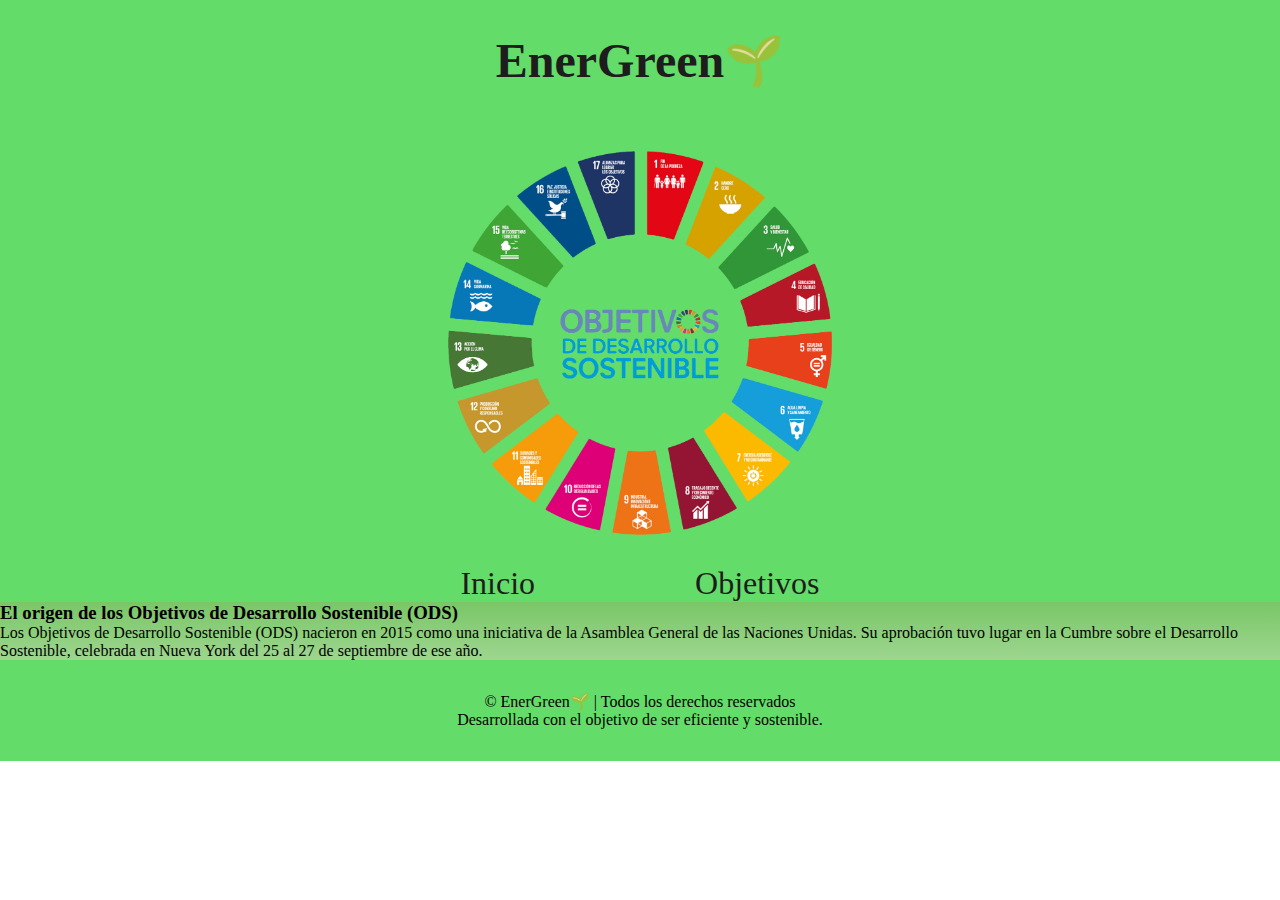
==== index.html @ ec829e60 "pagina con menu, hacer index." ====
<!DOCTYPE html>
<html lang="en">
<head>
    <meta charset="UTF-8">
    <meta name="viewport" content="width=device-width, initial-scale=1.0">
    <title>pagina sostenible</title>
    <link rel="stylesheet" href="./css/pagina_sostenible_estilo.css">
</head>
<body>
<header class="encabezado">
    <h1 class="encabezado_titulo">EnerGreen🌱</h1>
    <img class="encabezado_img" src="./assets/ODS-ci╠ürculo.png" alt="ODS">
    <nav class="encabezado_menu">
        <ol class="menu__lista">
            <li class="lista__menu"><a class="menu__enlaces">Inicio</a></li>
            <li class="lista__menu"><a class="menu__enlaces">Objetivos</a></li>
        </ol>
    </nav>
</header>
<main class="cuerpo">
    <seccion class="cuerpo_seccion">
        <article class="seccion__articulo">
            <h3 class="articulo__titulo">El origen de los Objetivos de Desarrollo Sostenible (ODS)</h3>
            <p class="articulo__texto">Los Objetivos de Desarrollo Sostenible (ODS) nacieron en 2015 como una iniciativa de la Asamblea General de las Naciones Unidas. Su aprobación tuvo lugar en la Cumbre sobre el Desarrollo Sostenible, celebrada en Nueva York del 25 al 27 de septiembre de ese año.</p>
        </article>
    </seccion>
</main>

<footer>
        <p>© EnerGreen🌱 | Todos los derechos reservados</p>
        <p>Desarrollada con el objetivo de ser eficiente y sostenible.</p>
</footer>
</body>
</html>
---- css/pagina_sostenible_estilo.css ----
:root {
    --primary-color: hsl(108, 46%, 59%);
    --secondary-color: #63dc69;
    --background-color: #F2E9DC;
    --text-color: #1e1c1c;

}



*{
    margin:0;
    padding: 0;
}


.body{
    background-color: var(--primary-color);
    width: 100%;
}
.encabezado {
    display: flex;
    justify-content: center;
    flex-direction: column;
    align-items: center;
    background-color: var(--secondary-color);
    color: var(--text-color);
    width: 100%;
}

.encabezado_titulo {
    font-size: 3rem;
    font-weight: bold;
    text-align: center;
    padding: 2rem;
}





.encabezado_img {
    width: 30%;
    margin: 30px;
}

.menu__lista{
    display: flex;
    justify-content: center;
    align-items: center;
    flex-direction: row;
    list-style-type: none;
    gap: 10rem;
}

.menu__enlaces{
    font-size: 2rem;
}
.cuerpo {
    width: 100%;
    display: flex;
    flex-wrap: wrap;
    justify-content: space-around;
    flex-direction: row;
    gap:1.5rem;
    background: linear-gradient(to bottom, var(--primary-color), hsl(108, 46%, 70%));
}



.cuerpo__seccion {
    width: 30%;
    background: var(--background-color);
    padding: 10px;
    margin-bottom: 10px;
    border-radius: 3px;
    display: flex;
    justify-content: space-around;
    flex-direction: column;
    align-items: center;
    box-shadow: 8px 8px 20px rgba(0, 0, 0, 0.5);
    padding:1rem;

}

.Titulo__seccion {
    font-size: 1.2em;
    margin: 0 0 5px 0;
    color: var(--secondary-color);
}

.cuerpo__content {
    width: 100%;
}

footer{
    display: flex;
    text-align: center;
    justify-content: center;
    flex-direction: column;
    padding:2rem;
    background-color: var(--secondary-color);
}
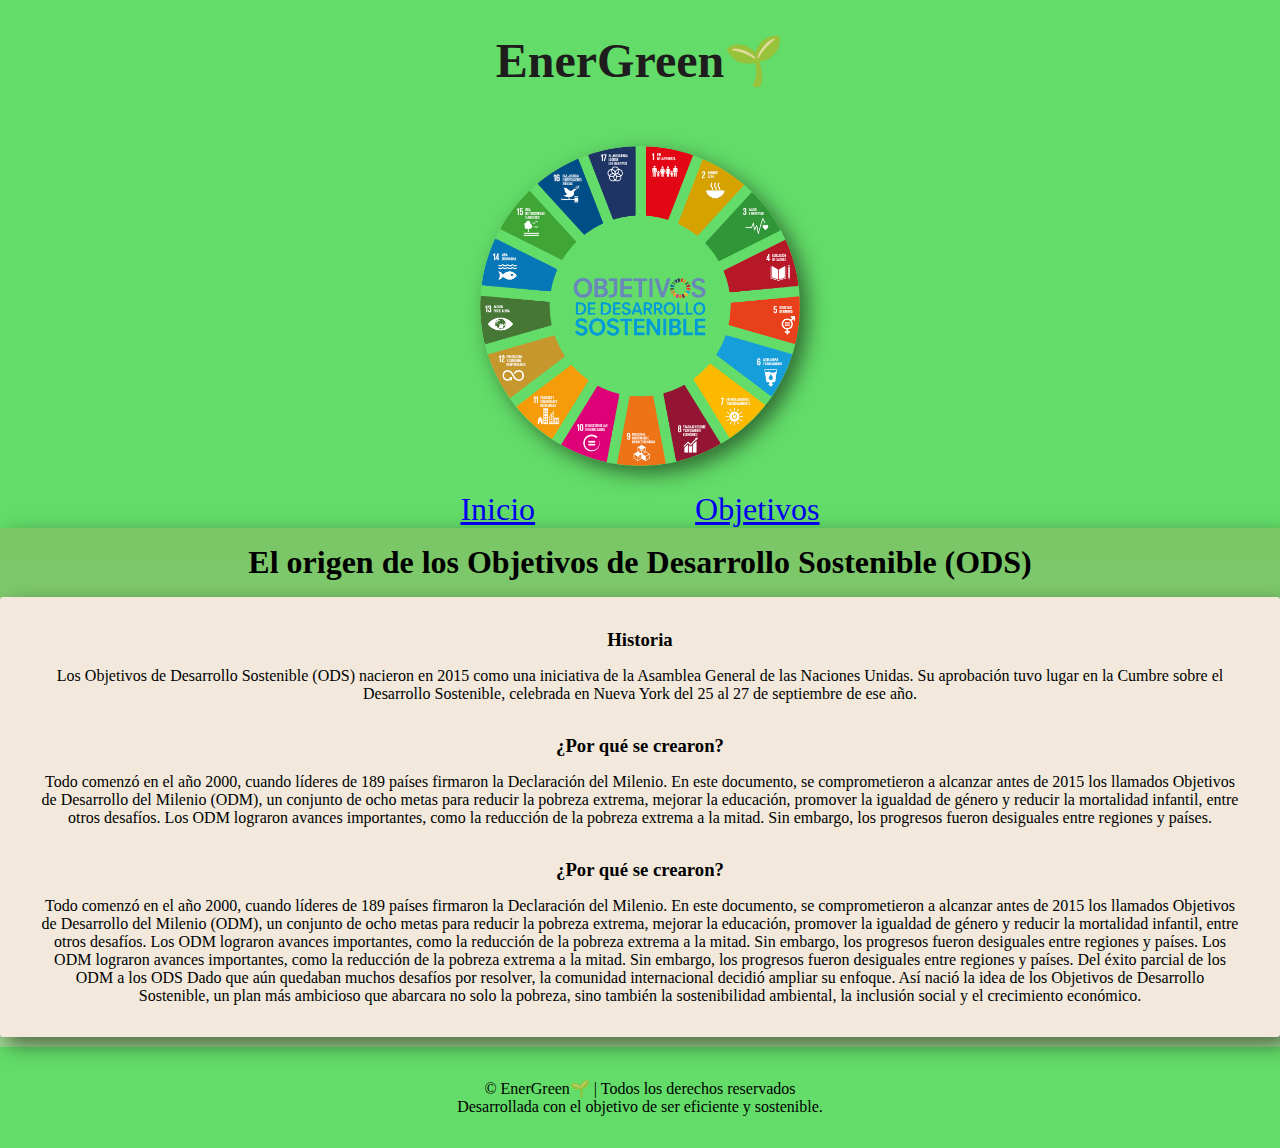
==== commit ee3eb34e: "Corregir diseño y añadir mas texto y cosas" ====
--- a/index.html
+++ b/index.html
@@ -12,16 +12,32 @@
     <img class="encabezado_img" src="./assets/ODS-ci╠ürculo.png" alt="ODS">
     <nav class="encabezado_menu">
         <ol class="menu__lista">
-            <li class="lista__menu"><a class="menu__enlaces">Inicio</a></li>
-            <li class="lista__menu"><a class="menu__enlaces">Objetivos</a></li>
+            <li class="lista__menu"><a class="menu__enlaces" href="./index.html">Inicio</a></li>
+            <li class="lista__menu"><a class="menu__enlaces" href="./objetivos.html">Objetivos</a></li>
         </ol>
     </nav>
 </header>
 <main class="cuerpo">
+    <h1 class="cuerpo_titulo">El origen de los Objetivos de Desarrollo Sostenible (ODS)</h1>
     <seccion class="cuerpo_seccion">
         <article class="seccion__articulo">
-            <h3 class="articulo__titulo">El origen de los Objetivos de Desarrollo Sostenible (ODS)</h3>
+            <h3 class="articulo__titulo">Historia</h3>
             <p class="articulo__texto">Los Objetivos de Desarrollo Sostenible (ODS) nacieron en 2015 como una iniciativa de la Asamblea General de las Naciones Unidas. Su aprobación tuvo lugar en la Cumbre sobre el Desarrollo Sostenible, celebrada en Nueva York del 25 al 27 de septiembre de ese año.</p>
+        </article>
+        <article class="seccion__articulo">
+            <h3 class="articulo__titulo">¿Por qué se crearon?</h3>
+            <p class="articulo__texto">Todo comenzó en el año 2000, cuando líderes de 189 países firmaron la Declaración del Milenio. En este documento, se comprometieron a alcanzar antes de 2015 los llamados Objetivos de Desarrollo del Milenio (ODM), un conjunto de ocho metas para reducir la pobreza extrema, mejorar la educación, promover la igualdad de género y reducir la mortalidad infantil, entre otros desafíos.
+            Los ODM lograron avances importantes, como la reducción de la pobreza extrema a la mitad. Sin embargo, los progresos fueron desiguales entre regiones y países.</p>
+        </article>
+        <article class="seccion__articulo">
+            <h3 class="articulo__titulo">¿Por qué se crearon?</h3>
+            <p class="articulo__texto">Todo comenzó en el año 2000, cuando líderes de 189 países firmaron la Declaración del Milenio. En este documento, se comprometieron a alcanzar antes de 2015 los llamados Objetivos de Desarrollo del Milenio (ODM), un conjunto de ocho metas para reducir la pobreza extrema, mejorar la educación, promover la igualdad de género y reducir la mortalidad infantil, entre otros desafíos.
+            Los ODM lograron avances importantes, como la reducción de la pobreza extrema a la mitad. Sin embargo, los progresos fueron desiguales entre regiones y países.
+            Los ODM lograron avances importantes, como la reducción de la pobreza extrema a la mitad. Sin embargo, los progresos fueron desiguales entre regiones y países.
+            Del éxito parcial de los ODM a los ODS
+            Dado que aún quedaban muchos desafíos por resolver, la comunidad internacional decidió ampliar su enfoque. Así nació la idea de los Objetivos de Desarrollo Sostenible, un plan más ambicioso que abarcara no solo la pobreza, sino también la sostenibilidad ambiental, la inclusión social y el crecimiento económico.
+
+        </p>
         </article>
     </seccion>
 </main>
--- a/css/pagina_sostenible_estilo.css
+++ b/css/pagina_sostenible_estilo.css
@@ -5,7 +5,6 @@
     --text-color: #1e1c1c;
 
 }
-
 
 
 *{
@@ -35,13 +34,12 @@
     padding: 2rem;
 }
 
-
-
-
-
 .encabezado_img {
-    width: 30%;
-    margin: 30px;
+    width: 25%;
+    margin: 25px;
+    box-shadow: 8px 8px 20px rgba(0, 0, 0, 0.5);
+    border-radius: 20rem;
+    
 }
 
 .menu__lista{
@@ -55,32 +53,49 @@
 
 .menu__enlaces{
     font-size: 2rem;
+    
 }
+
+
 .cuerpo {
     width: 100%;
     display: flex;
-    flex-wrap: wrap;
-    justify-content: space-around;
-    flex-direction: row;
-    gap:1.5rem;
+    justify-content: center;
+    flex-direction: column;
+    text-align: center;
     background: linear-gradient(to bottom, var(--primary-color), hsl(108, 46%, 70%));
+    box-shadow: 8px 8px 20px rgba(0, 0, 0, 0.5);
+}
+
+.cuerpo_titulo{
+    margin:1rem;
 }
 
 
-
-.cuerpo__seccion {
-    width: 30%;
+.cuerpo_seccion {
     background: var(--background-color);
     padding: 10px;
     margin-bottom: 10px;
     border-radius: 3px;
     display: flex;
-    justify-content: space-around;
     flex-direction: column;
+    justify-content: center;
     align-items: center;
     box-shadow: 8px 8px 20px rgba(0, 0, 0, 0.5);
+
     padding:1rem;
+}
 
+.seccion__articulo{
+    display: flex;
+    justify-content: center;
+    flex-direction: column;
+    text-align: center;
+    gap:1rem;
+    padding-left: 1.5rem;
+    padding-right: 1.5rem;
+    margin-top: 1rem;
+    margin-bottom: 1rem;
 }
 
 .Titulo__seccion {
@@ -93,6 +108,20 @@
     width: 100%;
 }
 
+
+.cuerpo2_seccion{
+    display: flex;
+    flex-direction: row;
+    justify-content: center;
+
+}
+
+.seccion2__articulo{
+    display: flex;
+    justify-content: center;
+
+}
+
 footer{
     display: flex;
     text-align: center;
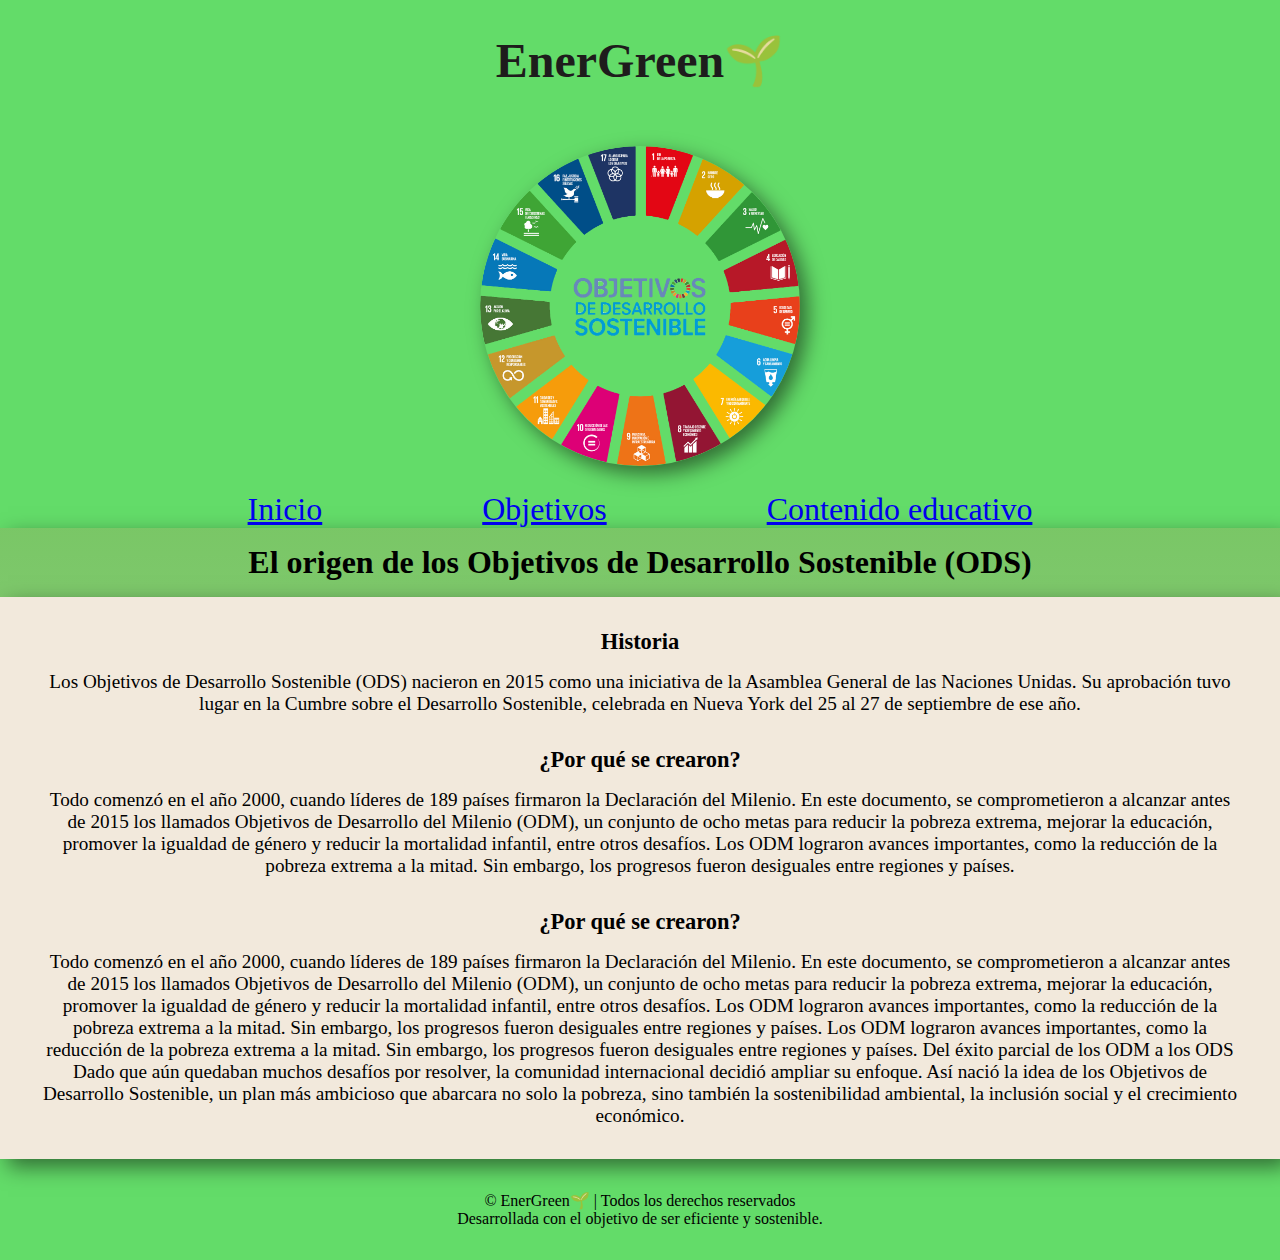
==== commit 946867a7: "falta una sección e implementar modo eco" ====
--- a/index.html
+++ b/index.html
@@ -14,12 +14,13 @@
         <ol class="menu__lista">
             <li class="lista__menu"><a class="menu__enlaces" href="./index.html">Inicio</a></li>
             <li class="lista__menu"><a class="menu__enlaces" href="./objetivos.html">Objetivos</a></li>
+            <li class="lista__menu"><a class="menu__enlaces" href="./contenido_educativo.html">Contenido educativo</a></li>
         </ol>
     </nav>
 </header>
 <main class="cuerpo">
     <h1 class="cuerpo_titulo">El origen de los Objetivos de Desarrollo Sostenible (ODS)</h1>
-    <seccion class="cuerpo_seccion">
+    <section class="cuerpo_seccion">
         <article class="seccion__articulo">
             <h3 class="articulo__titulo">Historia</h3>
             <p class="articulo__texto">Los Objetivos de Desarrollo Sostenible (ODS) nacieron en 2015 como una iniciativa de la Asamblea General de las Naciones Unidas. Su aprobación tuvo lugar en la Cumbre sobre el Desarrollo Sostenible, celebrada en Nueva York del 25 al 27 de septiembre de ese año.</p>
@@ -39,7 +40,7 @@
 
         </p>
         </article>
-    </seccion>
+    </section>
 </main>
 
 <footer>
--- a/css/pagina_sostenible_estilo.css
+++ b/css/pagina_sostenible_estilo.css
@@ -3,6 +3,7 @@
     --secondary-color: #63dc69;
     --background-color: #F2E9DC;
     --text-color: #1e1c1c;
+    --color-recuadro:#b4eeb7;
 
 }
 
@@ -58,7 +59,6 @@
 
 
 .cuerpo {
-    width: 100%;
     display: flex;
     justify-content: center;
     flex-direction: column;
@@ -74,16 +74,13 @@
 
 .cuerpo_seccion {
     background: var(--background-color);
-    padding: 10px;
-    margin-bottom: 10px;
-    border-radius: 3px;
-    display: flex;
-    flex-direction: column;
-    justify-content: center;
-    align-items: center;
-    box-shadow: 8px 8px 20px rgba(0, 0, 0, 0.5);
-
+    display: flex;
+    flex-direction: column;
+    justify-content: center;
+    align-items: center;
+    box-shadow: 8px 8px 20px rgba(0, 0, 0, 0.5);
     padding:1rem;
+    font-size: 1.2rem;
 }
 
 .seccion__articulo{
@@ -98,29 +95,115 @@
     margin-bottom: 1rem;
 }
 
-.Titulo__seccion {
-    font-size: 1.2em;
-    margin: 0 0 5px 0;
-    color: var(--secondary-color);
-}
-
-.cuerpo__content {
-    width: 100%;
-}
-
-
-.cuerpo2_seccion{
-    display: flex;
-    flex-direction: row;
-    justify-content: center;
-
-}
-
-.seccion2__articulo{
-    display: flex;
-    justify-content: center;
-
-}
+
+.cuerpo2, .cuerpo3{
+    width: 100%;
+    background: linear-gradient(to bottom, var(--primary-color), hsl(108, 46%, 70%));
+    box-shadow: 8px 8px 20px rgba(0, 0, 0, 0.5);
+
+}
+
+.cuerpo2_titulo{
+    text-align: center;
+    padding: 1rem;
+}
+
+.cuerpo2_seccion2{
+    width: 100%;
+    display: flex;
+    flex-wrap: wrap;
+    justify-content: space-evenly;
+    flex-direction: row;
+    background-color: var(--background-color);
+    font-size: 1.2rem;
+}
+
+.articulo2__img{
+    width: 70%;
+    border-radius: 2rem;
+}
+
+#cuerpo3_seccion{
+    display: flex;
+    justify-content: center;
+    flex-direction: row;
+}
+
+.seccion2__articulo2{
+    width: 30%;
+    display: flex;
+    flex-wrap: wrap;
+    justify-content: center;
+    flex-direction: column;
+    align-items: center;
+    padding:0.5rem;
+    text-align: center;
+    background-color: var(--color-recuadro);
+    box-shadow: 8px 8px 20px rgba(0, 0, 0, 0.5);
+    border-radius: 1rem;
+    margin-top: 1rem;
+    margin-bottom: 1rem;
+
+}
+
+.cuerpo3{
+    display: flex;
+    justify-content: center;
+    flex-direction: column;
+    text-align: center;
+    background-color: var(--background-color);
+}
+
+.cuerpo3_sectioninformacion{
+    background-color: var(--background-color);
+    font-size:1.3rem;
+    padding-top:2rem;
+    padding-bottom: 2rem;
+}
+
+.cuerpo3_seccion3{
+    width: 100%;
+    display: flex;
+    justify-content: center;
+    flex-direction: row;
+    gap:1rem;
+    background-color: var(--background-color);
+    padding-bottom: 2.5rem;
+
+}
+.seccion3__articulo{
+    width: 30%;
+    display: flex;
+    flex-direction: column;
+    justify-content: center;
+    background-color: var(--color-recuadro);
+    box-shadow: 8px 8px 20px rgba(0, 0, 0, 0.5);
+    border-radius: 2rem;
+    padding: 2rem;
+}
+
+.articulo__lista{
+    display: flex;
+    justify-content: start;
+    flex-direction: column;
+    list-style: none;
+    gap:0.5rem;
+    padding-left: 5rem;
+    padding-right: 5rem;
+    font-size: 1.2rem;
+}
+
+.lista__sublista{
+    font-weight: bold;
+}
+
+.sublista__lista{
+    font-weight: 100;
+    list-style: none;
+    font-size: 1.1rem;
+}
+
+
 
 footer{
     display: flex;
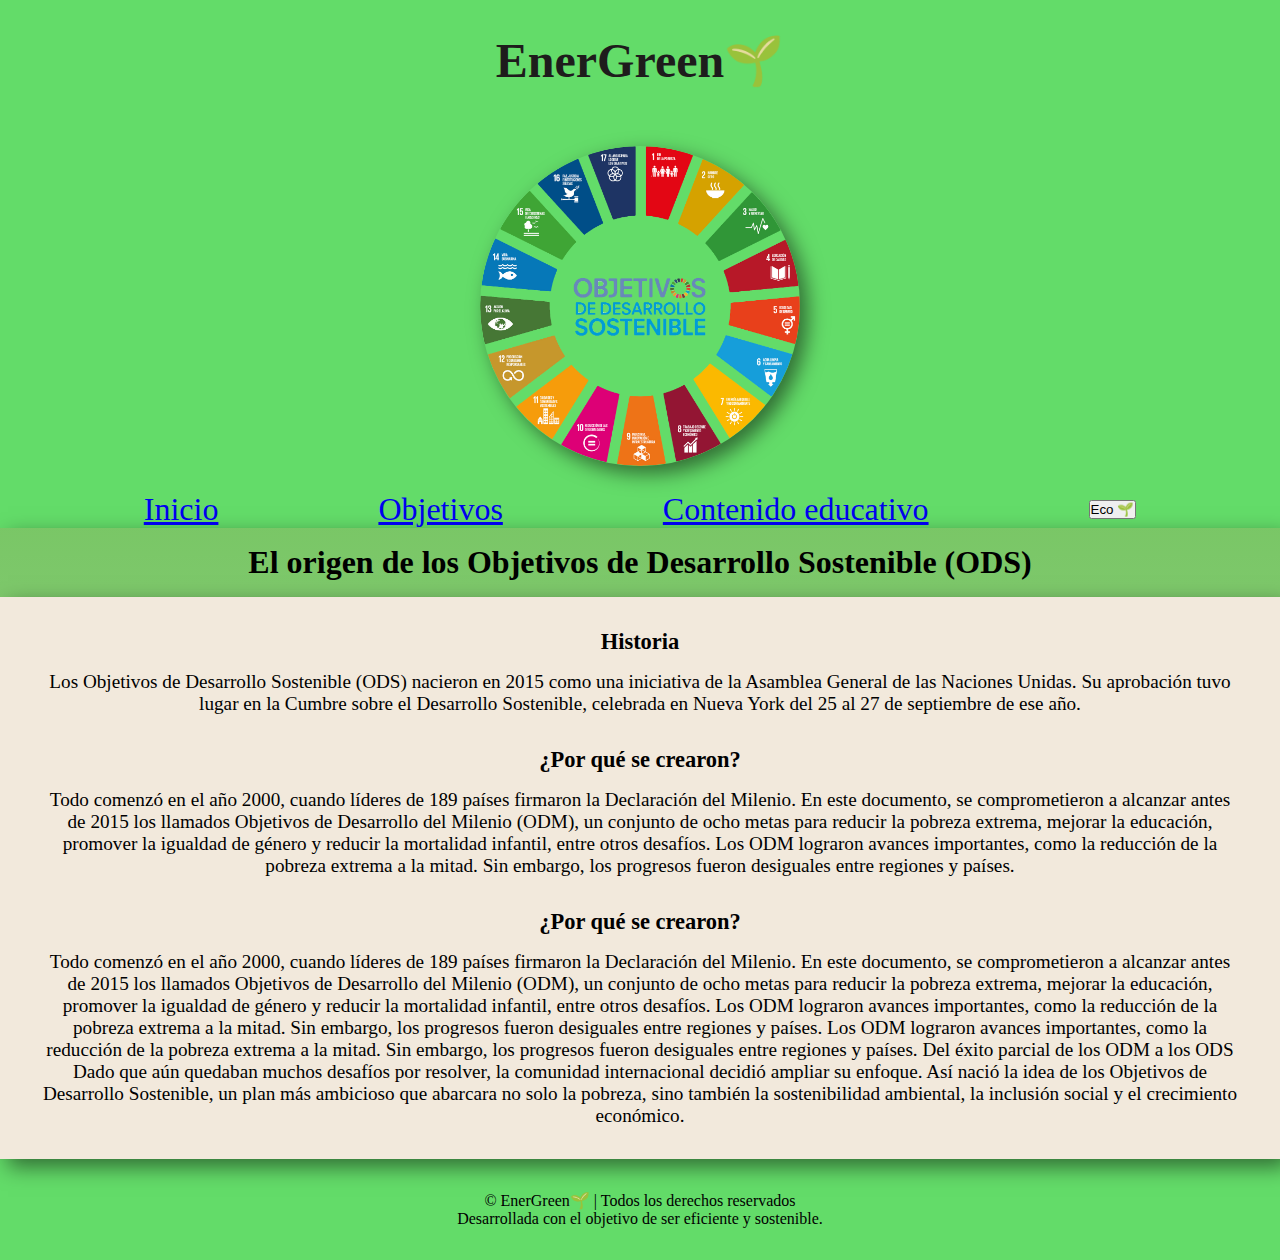
==== commit b951a07d: "falta cambiar el boton" ====
--- a/index.html
+++ b/index.html
@@ -5,6 +5,7 @@
     <meta name="viewport" content="width=device-width, initial-scale=1.0">
     <title>pagina sostenible</title>
     <link rel="stylesheet" href="./css/pagina_sostenible_estilo.css">
+    <script src="./js/javascript.js" defer></script>
 </head>
 <body>
 <header class="encabezado">
@@ -15,8 +16,10 @@
             <li class="lista__menu"><a class="menu__enlaces" href="./index.html">Inicio</a></li>
             <li class="lista__menu"><a class="menu__enlaces" href="./objetivos.html">Objetivos</a></li>
             <li class="lista__menu"><a class="menu__enlaces" href="./contenido_educativo.html">Contenido educativo</a></li>
+            <button id="ecoModeButton" class="eco-button">Eco 🌱</button>
         </ol>
     </nav>
+  
 </header>
 <main class="cuerpo">
     <h1 class="cuerpo_titulo">El origen de los Objetivos de Desarrollo Sostenible (ODS)</h1>
--- a/css/pagina_sostenible_estilo.css
+++ b/css/pagina_sostenible_estilo.css
@@ -7,6 +7,32 @@
 
 }
 
+/* Modo Eco */
+
+/* Modo Eco */
+body.eco-mode {
+    --primary-color: hsl(108, 40%, 30%);
+    --secondary-color: hsl(108, 35%, 25%);
+    --background-color: #1a1a1a;
+    --text-color: #f1f1f1;
+    --color-recuadro: hsl(108, 20%, 20%);
+    background-color: var(--background-color);
+    color: var(--text-color);
+}
+
+body.eco-mode .encabezado {
+    background-color: var(--secondary-color);
+    color: var(--text-color);
+}
+
+body.eco-mode .cuerpo_seccion {
+    background-color: var(--background-color);
+}
+
+body.eco-mode .seccion2__articulo2 {
+    background-color: var(--color-recuadro);
+}
+
 
 *{
     margin:0;
@@ -54,6 +80,10 @@
 
 .menu__enlaces{
     font-size: 2rem;
+    
+}
+
+.eco-button{
     
 }
 
